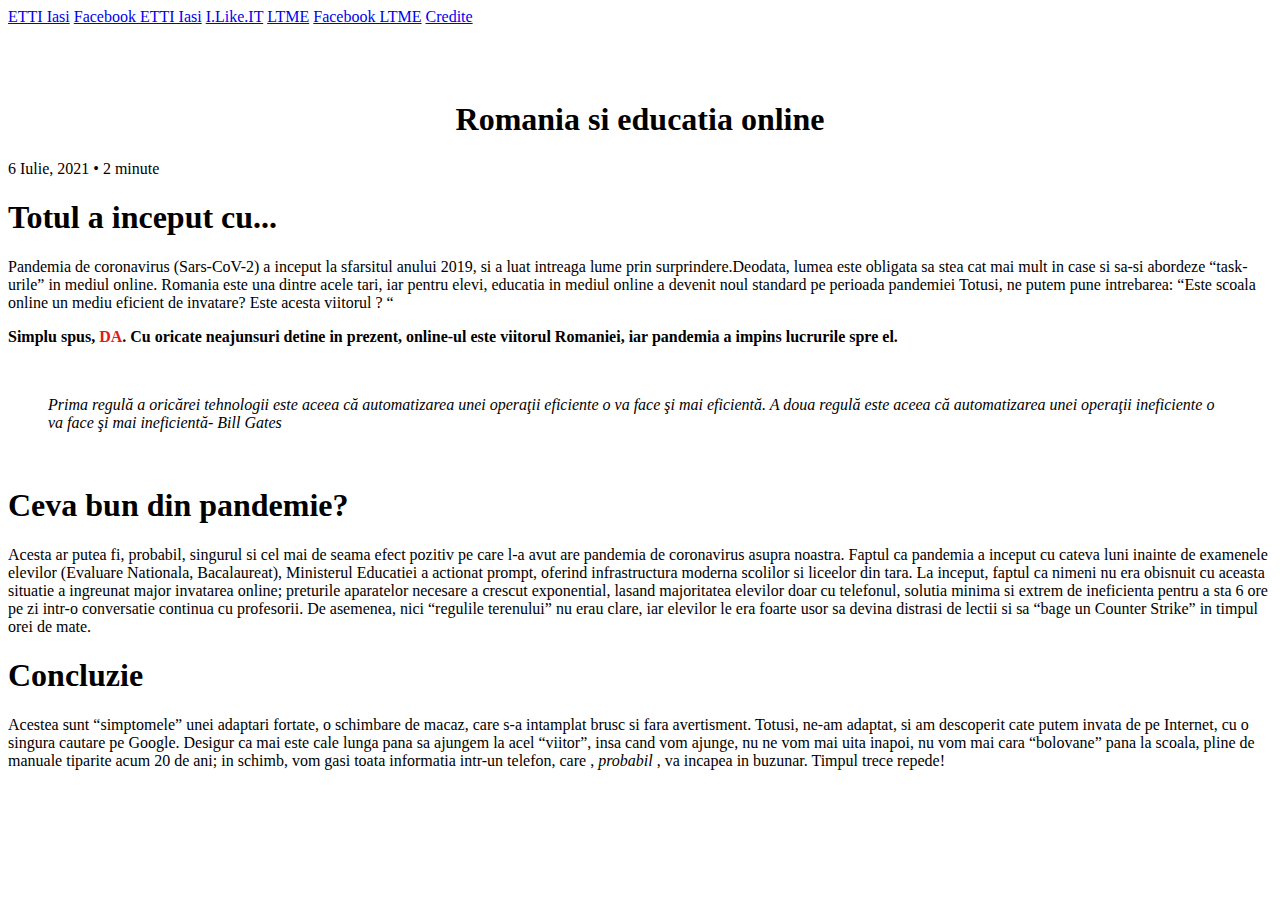
==== index.html @ 97d9a191 "Rename site/index.html to index.html" ====
<!DOCTYPE html>

<html><head><meta http-equiv="Content-Type" content="text/html; charset=UTF-8">


<meta name="viewport" content="width=device-width, initial-scale=1">
<title>Ce problema majora a Romaniei as rezolva cu ajutorul tehnologiei?</title>
<link rel="stylesheet" href="style.css">

<!--<img src="etti.png" alt="It_2"> -->
</head>
<body><div class="topnav" id="topnav">
  <a class="active" href="https://etti.tuiasi.ro/" target="_blank">ETTI Iasi</a>
  <a class="facebook" href="https://www.facebook.com/www.etti.tuiasi.ro/" target="_blank">Facebook ETTI Iasi</a>
  <a class="ILIKEIT" href="https://www.facebook.com/ScoalaILikeIT/" target="_blank">I.Like.IT</a>
  <a class="LTME" href="https://www.liceuleminescubarlad.ro/" target="_blank">LTME</a>
  <a class="facebook_ltme" href="https://www.facebook.com/LiceulTeoreticMihaiEminescuBarlad" target="_blank">Facebook LTME</a>
  <a class="credite" href="http://rf-opto.etti.tuiasi.ro/docs/files/ILikeIT2021/pg/credite.html" target="_blank">Credite</a>
  
 </div> 



<br><br><br>
<article>
<h1 style="text-align:center" id="titlu_principal">Romania si educatia online</h1>


<p class="entry_meta" =="">6 Iulie, 2021 • 2 minute</p> 

<h1 class="Subtitlu">Totul a inceput cu...</h1>
<div class="Text">		
<p>
 
Pandemia de coronavirus (Sars-CoV-2) a inceput la sfarsitul anului 2019, si a luat intreaga lume prin surprindere.Deodata, lumea este obligata sa stea cat mai mult in case si sa-si abordeze “task-urile” in mediul online.
Romania este una dintre acele tari, iar pentru elevi, educatia in mediul online a devenit noul standard pe perioada pandemiei
Totusi, ne putem pune intrebarea: “Este scoala online un mediu eficient de invatare? Este acesta viitorul ? “

</p>
</div>

<div class="Text2">
<p style="font-weight:bold">
Simplu spus, <span style="color:#E21A1A">DA</span>. Cu oricate neajunsuri detine in prezent, online-ul este viitorul Romaniei, iar pandemia a impins lucrurile spre el.
</p>
</div>
<br>
<blockquote style="font-style:italic">
Prima regulă a oricărei tehnologii este aceea că automatizarea unei operaţii eficiente o va face şi mai eficientă. A doua regulă este aceea că automatizarea unei operaţii ineficiente o va face şi mai ineficientă- Bill Gates
</blockquote>
<br>
<h1 class="Subtitlu">Ceva bun din pandemie?</h1>
<div class="Text2">




<p>
Acesta ar putea fi, probabil, singurul si cel mai de seama efect pozitiv pe care l-a avut are pandemia de coronavirus asupra noastra.
Faptul ca pandemia a inceput cu cateva luni inainte de examenele elevilor (Evaluare Nationala, Bacalaureat), Ministerul Educatiei a actionat prompt, oferind infrastructura moderna scolilor si liceelor din tara.
La inceput, faptul ca nimeni nu era obisnuit cu aceasta situatie a ingreunat major invatarea online; preturile aparatelor necesare a crescut exponential, lasand majoritatea elevilor doar cu telefonul, solutia minima si extrem de ineficienta pentru a sta 6 ore pe zi intr-o conversatie continua cu profesorii.
De asemenea, nici “regulile terenului” nu erau  clare, iar elevilor le era foarte usor sa devina distrasi de lectii si sa “bage un Counter Strike” in timpul orei de mate.

</p>
</div>
<h1 class="Subtitlu">Concluzie</h1>
<div class="Text2">

<p>

Acestea sunt “simptomele” unei adaptari fortate, o schimbare de macaz, care s-a intamplat brusc si fara avertisment.	
Totusi, ne-am adaptat, si am descoperit cate putem invata de pe Internet, cu o singura cautare pe Google. Desigur ca mai este cale lunga pana sa ajungem la acel “viitor”, insa cand vom ajunge, nu ne vom mai uita inapoi, nu vom mai cara “bolovane” pana la scoala, pline de manuale tiparite acum 20 de ani; in schimb, vom gasi toata informatia intr-un telefon, care , <span class="text_italic" style="font-style:italic">probabil</span> , va incapea in buzunar. Timpul trece repede!

</p>
</div>
	

</article>







</body></html>
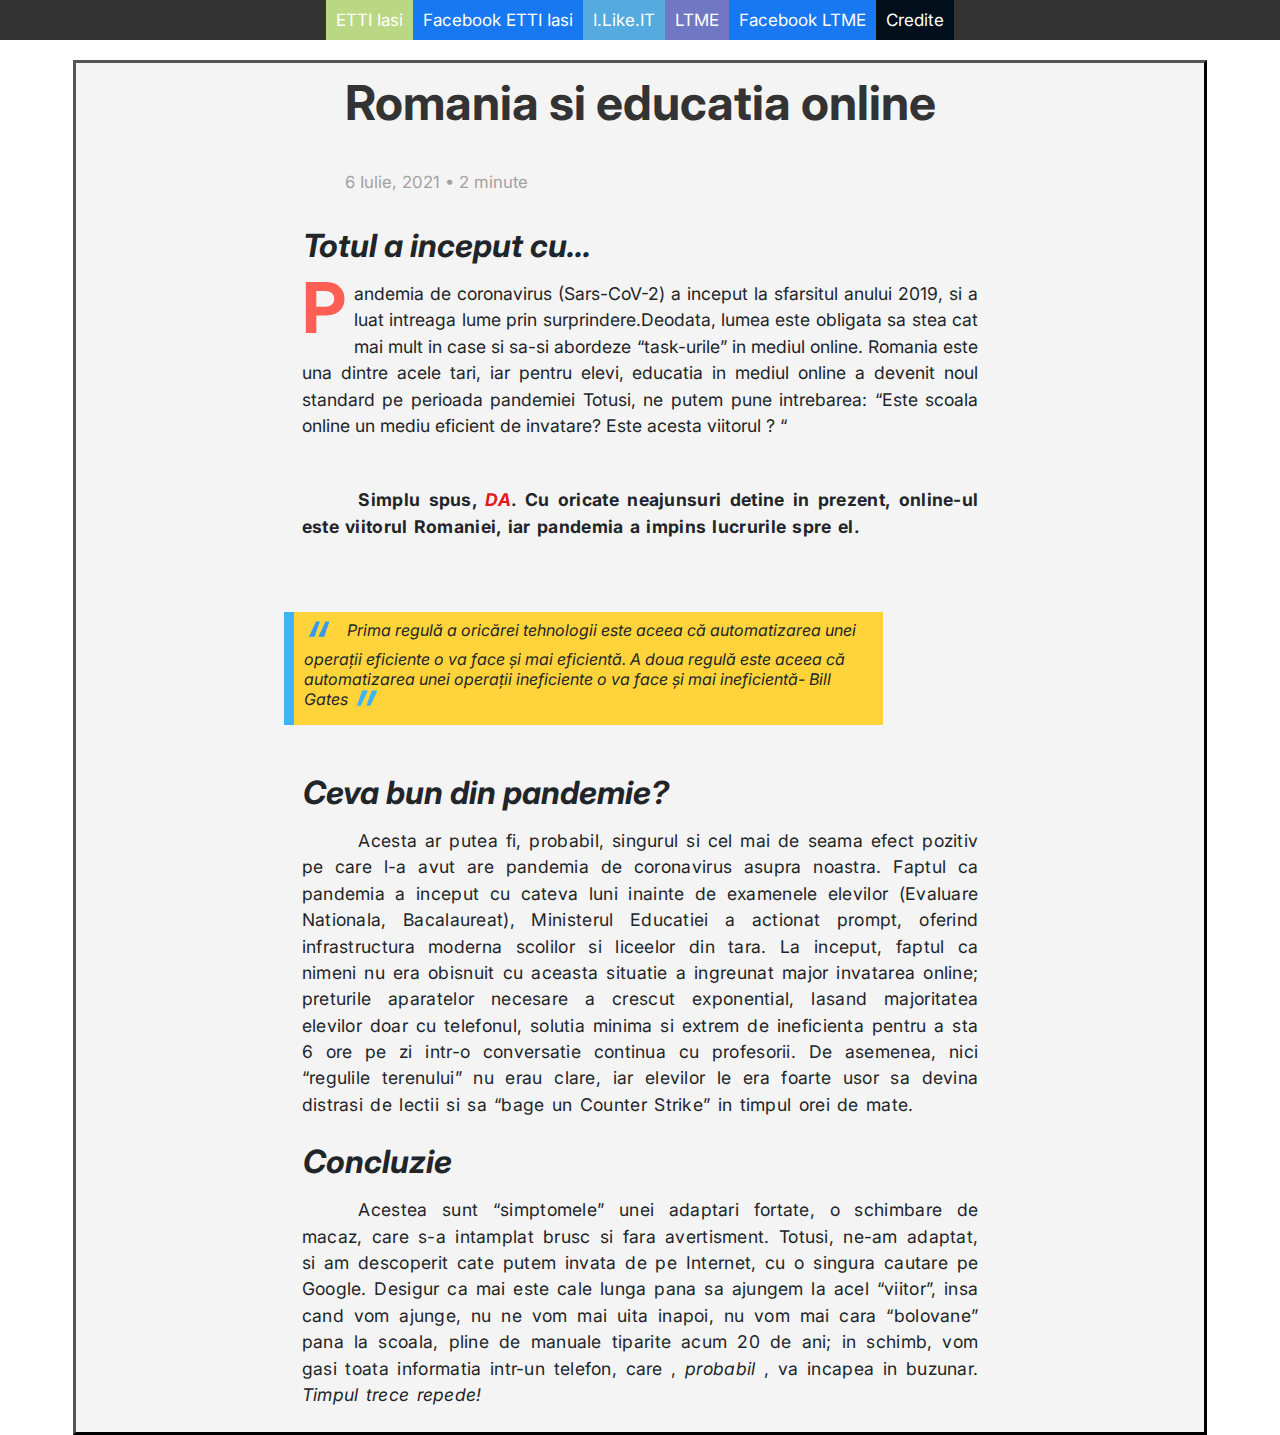
==== commit 33f9c4c6: "Improve visual hierarchy and change font style to Inter" ====
--- a/index.html
+++ b/index.html
@@ -1,86 +1,128 @@
 <!DOCTYPE html>
 
-<html><head><meta http-equiv="Content-Type" content="text/html; charset=UTF-8">
+<html lang="RO">
+  <head>
+    <meta http-equiv="Content-Type" content="text/html; charset=UTF-8" />
 
+    <meta name="viewport" content="width=device-width, initial-scale=1" />
+    <title>
+      Ce problema majora a Romaniei as rezolva cu ajutorul tehnologiei?
+    </title>
+    <link rel="stylesheet" href="style.css" />
+    <link rel="preconnect" href="https://fonts.googleapis.com" />
+    <link rel="preconnect" href="https://fonts.gstatic.com" crossorigin />
+    <link
+      href="https://fonts.googleapis.com/css2?family=Inter:ital,opsz,wght@0,14..32,100..900;1,14..32,100..900&display=swap"
+      rel="stylesheet"
+    />
 
-<meta name="viewport" content="width=device-width, initial-scale=1">
-<title>Ce problema majora a Romaniei as rezolva cu ajutorul tehnologiei?</title>
-<link rel="stylesheet" href="style.css">
+    <!--<img src="etti.png" alt="It_2"> -->
+  </head>
+  <body>
+    <div class="topnav" id="topnav">
+      <a class="active" href="https://etti.tuiasi.ro/" target="_blank"
+        >ETTI Iasi</a
+      >
+      <a
+        class="facebook"
+        href="https://www.facebook.com/www.etti.tuiasi.ro/"
+        target="_blank"
+        >Facebook ETTI Iasi</a
+      >
+      <a
+        class="ILIKEIT"
+        href="https://www.facebook.com/ScoalaILikeIT/"
+        target="_blank"
+        >I.Like.IT</a
+      >
+      <a
+        class="LTME"
+        href="https://www.liceuleminescubarlad.ro/"
+        target="_blank"
+        >LTME</a
+      >
+      <a
+        class="facebook_ltme"
+        href="https://www.facebook.com/LiceulTeoreticMihaiEminescuBarlad"
+        target="_blank"
+        >Facebook LTME</a
+      >
+      <a
+        class="credite"
+        href="http://rf-opto.etti.tuiasi.ro/docs/files/ILikeIT2021/pg/credite.html"
+        target="_blank"
+        >Credite</a
+      >
+    </div>
 
-<!--<img src="etti.png" alt="It_2"> -->
-</head>
-<body><div class="topnav" id="topnav">
-  <a class="active" href="https://etti.tuiasi.ro/" target="_blank">ETTI Iasi</a>
-  <a class="facebook" href="https://www.facebook.com/www.etti.tuiasi.ro/" target="_blank">Facebook ETTI Iasi</a>
-  <a class="ILIKEIT" href="https://www.facebook.com/ScoalaILikeIT/" target="_blank">I.Like.IT</a>
-  <a class="LTME" href="https://www.liceuleminescubarlad.ro/" target="_blank">LTME</a>
-  <a class="facebook_ltme" href="https://www.facebook.com/LiceulTeoreticMihaiEminescuBarlad" target="_blank">Facebook LTME</a>
-  <a class="credite" href="http://rf-opto.etti.tuiasi.ro/docs/files/ILikeIT2021/pg/credite.html" target="_blank">Credite</a>
-  
- </div> 
+    <article class="articol">
+      <header class="main-header">
+        <h1 style="text-align: center" id="titlu_principal">
+          Romania si educatia online
+        </h1>
+        <p class="entry_meta">6 Iulie, 2021 • 2 minute</p>
+      </header>
 
+      <h1 class="Subtitlu">Totul a inceput cu...</h1>
+      <div class="Text">
+        <p>
+          Pandemia de coronavirus (Sars-CoV-2) a inceput la sfarsitul anului
+          2019, si a luat intreaga lume prin surprindere.Deodata, lumea este
+          obligata sa stea cat mai mult in case si sa-si abordeze “task-urile”
+          in mediul online. Romania este una dintre acele tari, iar pentru
+          elevi, educatia in mediul online a devenit noul standard pe perioada
+          pandemiei Totusi, ne putem pune intrebarea: “Este scoala online un
+          mediu eficient de invatare? Este acesta viitorul ? “
+        </p>
+      </div>
 
+      <div class="Text2">
+        <p style="font-weight: bold">
+          Simplu spus, <span style="color: #e21a1a">DA</span>. Cu oricate
+          neajunsuri detine in prezent, online-ul este viitorul Romaniei, iar
+          pandemia a impins lucrurile spre el.
+        </p>
+      </div>
 
-<br><br><br>
-<article>
-<h1 style="text-align:center" id="titlu_principal">Romania si educatia online</h1>
+      <blockquote style="font-style: italic">
+        Prima regulă a oricărei tehnologii este aceea că automatizarea unei
+        operaţii eficiente o va face şi mai eficientă. A doua regulă este aceea
+        că automatizarea unei operaţii ineficiente o va face şi mai ineficientă-
+        Bill Gates
+      </blockquote>
 
-
-<p class="entry_meta" =="">6 Iulie, 2021 • 2 minute</p> 
-
-<h1 class="Subtitlu">Totul a inceput cu...</h1>
-<div class="Text">		
-<p>
- 
-Pandemia de coronavirus (Sars-CoV-2) a inceput la sfarsitul anului 2019, si a luat intreaga lume prin surprindere.Deodata, lumea este obligata sa stea cat mai mult in case si sa-si abordeze “task-urile” in mediul online.
-Romania este una dintre acele tari, iar pentru elevi, educatia in mediul online a devenit noul standard pe perioada pandemiei
-Totusi, ne putem pune intrebarea: “Este scoala online un mediu eficient de invatare? Este acesta viitorul ? “
-
-</p>
-</div>
-
-<div class="Text2">
-<p style="font-weight:bold">
-Simplu spus, <span style="color:#E21A1A">DA</span>. Cu oricate neajunsuri detine in prezent, online-ul este viitorul Romaniei, iar pandemia a impins lucrurile spre el.
-</p>
-</div>
-<br>
-<blockquote style="font-style:italic">
-Prima regulă a oricărei tehnologii este aceea că automatizarea unei operaţii eficiente o va face şi mai eficientă. A doua regulă este aceea că automatizarea unei operaţii ineficiente o va face şi mai ineficientă- Bill Gates
-</blockquote>
-<br>
-<h1 class="Subtitlu">Ceva bun din pandemie?</h1>
-<div class="Text2">
-
-
-
-
-<p>
-Acesta ar putea fi, probabil, singurul si cel mai de seama efect pozitiv pe care l-a avut are pandemia de coronavirus asupra noastra.
-Faptul ca pandemia a inceput cu cateva luni inainte de examenele elevilor (Evaluare Nationala, Bacalaureat), Ministerul Educatiei a actionat prompt, oferind infrastructura moderna scolilor si liceelor din tara.
-La inceput, faptul ca nimeni nu era obisnuit cu aceasta situatie a ingreunat major invatarea online; preturile aparatelor necesare a crescut exponential, lasand majoritatea elevilor doar cu telefonul, solutia minima si extrem de ineficienta pentru a sta 6 ore pe zi intr-o conversatie continua cu profesorii.
-De asemenea, nici “regulile terenului” nu erau  clare, iar elevilor le era foarte usor sa devina distrasi de lectii si sa “bage un Counter Strike” in timpul orei de mate.
-
-</p>
-</div>
-<h1 class="Subtitlu">Concluzie</h1>
-<div class="Text2">
-
-<p>
-
-Acestea sunt “simptomele” unei adaptari fortate, o schimbare de macaz, care s-a intamplat brusc si fara avertisment.	
-Totusi, ne-am adaptat, si am descoperit cate putem invata de pe Internet, cu o singura cautare pe Google. Desigur ca mai este cale lunga pana sa ajungem la acel “viitor”, insa cand vom ajunge, nu ne vom mai uita inapoi, nu vom mai cara “bolovane” pana la scoala, pline de manuale tiparite acum 20 de ani; in schimb, vom gasi toata informatia intr-un telefon, care , <span class="text_italic" style="font-style:italic">probabil</span> , va incapea in buzunar. Timpul trece repede!
-
-</p>
-</div>
-	
-
-</article>
-
-
-
-
-
-
-
-</body></html>
+      <h1 class="Subtitlu">Ceva bun din pandemie?</h1>
+      <div class="Text2">
+        <p>
+          Acesta ar putea fi, probabil, singurul si cel mai de seama efect
+          pozitiv pe care l-a avut are pandemia de coronavirus asupra noastra.
+          Faptul ca pandemia a inceput cu cateva luni inainte de examenele
+          elevilor (Evaluare Nationala, Bacalaureat), Ministerul Educatiei a
+          actionat prompt, oferind infrastructura moderna scolilor si liceelor
+          din tara. La inceput, faptul ca nimeni nu era obisnuit cu aceasta
+          situatie a ingreunat major invatarea online; preturile aparatelor
+          necesare a crescut exponential, lasand majoritatea elevilor doar cu
+          telefonul, solutia minima si extrem de ineficienta pentru a sta 6 ore
+          pe zi intr-o conversatie continua cu profesorii. De asemenea, nici
+          “regulile terenului” nu erau clare, iar elevilor le era foarte usor sa
+          devina distrasi de lectii si sa “bage un Counter Strike” in timpul
+          orei de mate.
+        </p>
+      </div>
+      <h1 class="Subtitlu">Concluzie</h1>
+      <div class="Text2">
+        <p>
+          Acestea sunt “simptomele” unei adaptari fortate, o schimbare de macaz,
+          care s-a intamplat brusc si fara avertisment. Totusi, ne-am adaptat,
+          si am descoperit cate putem invata de pe Internet, cu o singura
+          cautare pe Google. Desigur ca mai este cale lunga pana sa ajungem la
+          acel “viitor”, insa cand vom ajunge, nu ne vom mai uita inapoi, nu vom
+          mai cara “bolovane” pana la scoala, pline de manuale tiparite acum 20
+          de ani; in schimb, vom gasi toata informatia intr-un telefon, care ,
+          <span class="text_italic" style="font-style: italic">probabil</span> ,
+          va incapea in buzunar. <span>Timpul trece repede!</span>
+        </p>
+      </div>
+    </article>
+  </body>
+</html>
--- a/style.css
+++ b/style.css
@@ -0,0 +1,207 @@
+* {
+  margin: 0;
+  padding: 0;
+  box-sizing: border-box;
+  color: #212529;
+}
+
+body {
+  font-family: "Inter", sans-serif;
+}
+article {
+  background-color: #f5f4f4;
+  border-style: outset;
+  border-color: #000000;
+  margin-left: auto;
+  margin-right: auto;
+  width: 30cm;
+}
+.topnav {
+  overflow: hidden;
+  background-color: #333;
+  margin-bottom: 20px;
+  display: flex;
+  justify-content: center;
+  align-items: center;
+  font-size: 16px;
+  cursor: pointer;
+  -webkit-transition-duration: 0.4s;
+  transition-duration: 0.4s;
+  /* gap: 20px; */
+}
+
+.topnav a {
+  float: left;
+  color: #f2f2f2;
+  text-align: center;
+  padding: 10px;
+  text-decoration: none;
+  font-size: 17px;
+}
+
+.topnav a:hover {
+  background-color: #ddd;
+  color: black;
+  box-shadow: 0 12px 16px 0 rgba(0, 0, 0, 0.24),
+    0 17px 50px 0 rgba(0, 0, 0, 0.19);
+}
+
+.topnav a.active {
+  background-color: #bad883;
+  color: white;
+}
+
+.topnav a.facebook {
+  background-color: #1778f2;
+  color: white;
+}
+.topnav a.ILIKEIT {
+  background-color: #55aae0;
+  color: white;
+}
+
+.topnav a.credite {
+  background-color: #000f1a;
+  color: white;
+}
+.topnav a.LTME {
+  background-color: #7178c3;
+  color: rgb(255, 255, 255);
+}
+.topnav a.facebook_ltme {
+  background-color: #1778f2;
+  color: white;
+}
+
+@media screen and (max-width: 600px) {
+  .topnav a {
+    display: none;
+  }
+  .topnav a.icon {
+    float: right;
+    display: block;
+  }
+}
+
+.It_1 {
+  display: block;
+  margin-left: auto;
+  margin-right: auto;
+  width: 50%;
+}
+
+.main-header {
+  margin-bottom: 18px;
+  display: flex;
+  flex-direction: column;
+}
+
+#titlu_principal {
+  /* font-family: "Open Sans Condensed", sans-serif; */
+  font-size: 48px;
+  color: #333;
+  margin: 10px 0 40px 0;
+}
+
+/* #titlu_principal:hover {
+  color: #ff6600;
+  text-decoration: none;
+} */
+p {
+  margin-bottom: 24px;
+  /* line-height: 1.12; */
+}
+.Text {
+  width: 60%;
+  /*margin: 1rem auto;*/
+  /* margin-left: 4cm; */
+  line-height: 1.5;
+  /* padding: 2rem; */
+  /* padding-left: 2rem; */
+  text-align: justify;
+  transition: all 0.3s;
+  font-size: 110%;
+  margin-bottom: 24px;
+}
+.Text2 {
+  width: 60%;
+}
+.Text2 p {
+  text-align: justify;
+  line-height: 1.5;
+  letter-spacing: 0.3px;
+  word-spacing: 2px;
+  font-size: 110%;
+  text-indent: 1.5cm;
+  /* width: 60%; */
+  /* margin-left: 4cm; */
+  /* margin-right: 4cm; */
+}
+
+.Text p:first-child::first-letter {
+  color: #fe5f55;
+  font-weight: bold;
+  font-size: 70px;
+  float: left;
+  line-height: 60px;
+  padding-right: 8px;
+  margin-top: -3px;
+  text-indent: 2cm;
+}
+
+.Subtitlu {
+  text-indent: 6cm;
+  font-style: italic;
+  margin-bottom: 16px;
+  align-self: flex-start;
+}
+
+blockquote {
+  background: #ffd43b;
+  border-left: 10px solid #3bb5f6;
+  margin: 48px 10px;
+  padding: 0.5em 10px;
+  quotes: "\201C""\201D""\2018""\2019";
+  margin-left: 5.5cm;
+  margin-right: 8.5cm;
+}
+blockquote::before {
+  color: #339af0;
+  content: open-quote;
+  font-size: 4em;
+  line-height: 0.1em;
+  margin-right: 0.25em;
+  vertical-align: -0.5em;
+}
+
+blockquote::after {
+  color: #3bb5f6;
+  content: close-quote;
+  font-size: 4em;
+  line-height: 0.1em;
+  margin-right: 0.25em;
+  vertical-align: -0.5em;
+}
+blockquote p {
+  display: inline;
+}
+
+.entry_meta {
+  font-size: 105%;
+  margin-bottom: 1rem;
+  /* margin-left: 5cm; */
+  color: #a4a1a1;
+  align-self: flex-start;
+  /* padding-left: 20%; */
+}
+
+span {
+  font-style: italic;
+}
+.articol {
+  display: flex;
+  /* text-align: center; */
+  flex-direction: column;
+  /* align-content: center; */
+  align-items: center;
+}
